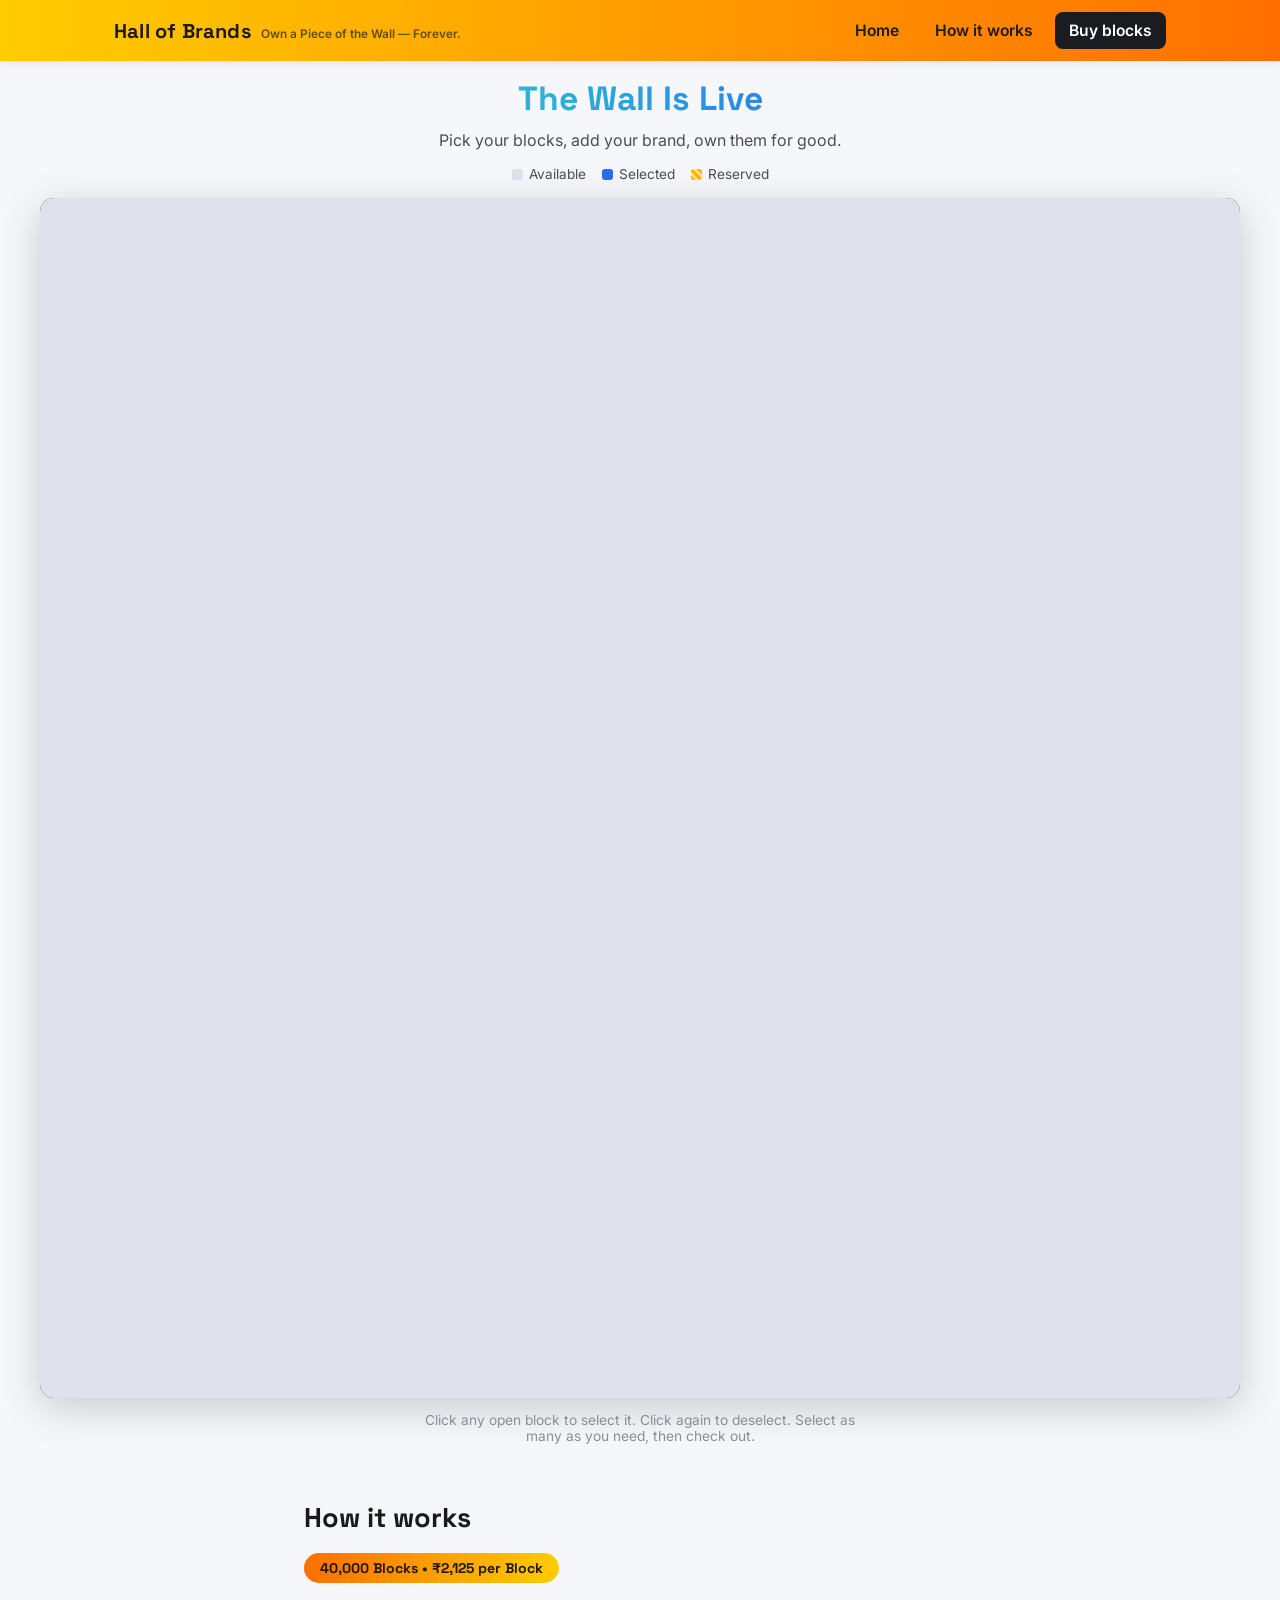
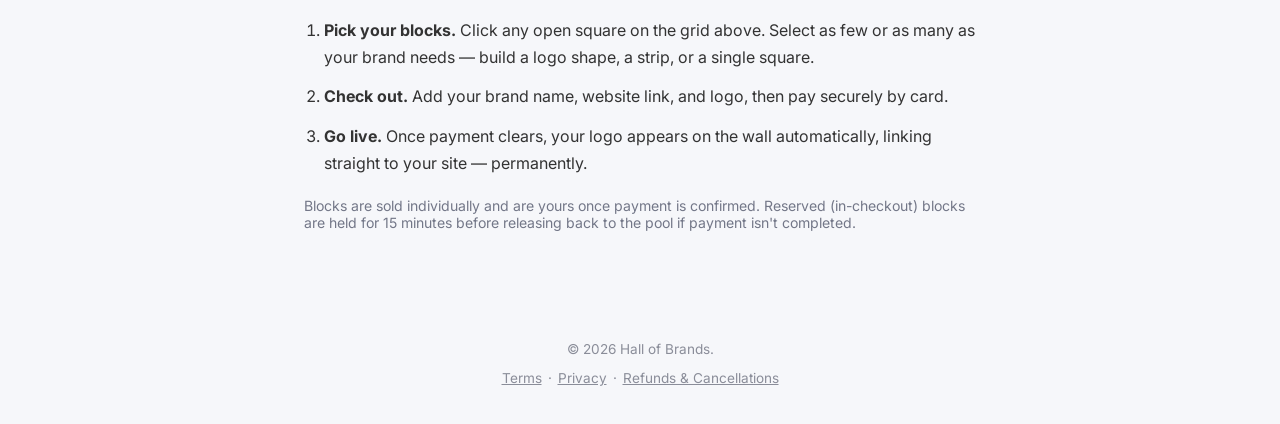
==== index.html @ d47f1f3e "Add files via upload" ====
<!DOCTYPE html>
<html lang="en">
<head>
<meta charset="UTF-8" />
<meta name="viewport" content="width=device-width, initial-scale=1" />
<title>Hall of Brands — Own a Piece of the Wall</title>
<meta name="description" content="1,000,000 pixel blocks. Pick yours, put your brand on them, own them forever." />
<link rel="preconnect" href="https://fonts.googleapis.com">
<link rel="preconnect" href="https://fonts.gstatic.com" crossorigin>
<link href="https://fonts.googleapis.com/css2?family=Space+Grotesk:wght@500;700&family=Inter:wght@400;500;600&display=swap" rel="stylesheet">
<link rel="stylesheet" href="hallofbrands.css?v=15" />
</head>
<body>

  <header class="main-nav">
    <div class="nav-inner">
      <div class="brand-group">
        <a href="#top" class="brand-mark">Hall of Brands</a>
        <span class="nav-tagline">Own a Piece of the Wall — Forever.</span>
      </div>
      <nav aria-label="Primary">
        <a href="#top">Home</a>
        <a href="#how">How it works</a>
        <a href="#grid-stage" class="nav-cta">Buy blocks</a>
      </nav>
    </div>
  </header>

  <main id="top">

    <section class="brand-container">
      <h1 class="main-title">The Wall Is Live</h1>
      <p class="site-tagline">Pick your blocks, add your brand, own them for good.</p>
    </section>

    <section id="grid-stage" class="grid-stage">
      <div class="grid-legend" aria-hidden="true">
        <span><i class="swatch swatch-available"></i>Available</span>
        <span><i class="swatch swatch-selected"></i>Selected</span>
        <span><i class="swatch swatch-pending"></i>Reserved</span>
      </div>

      <div id="grid" role="grid" aria-label="40,000-block pixel grid"></div>

      <p class="grid-hint">Click any open block to select it. Click again to deselect. Select as many as you need, then check out.</p>
    </section>

    <section id="how" class="page-section">
      <h2>How it works</h2>
      <p class="stat-strip">40,000 Blocks &bull; <span id="priceLabel">…</span> per Block</p>
      <ol class="how-steps">
        <li><strong>Pick your blocks.</strong> Click any open square on the grid above. Select as few or as many as your brand needs — build a logo shape, a strip, or a single square.</li>
        <li><strong>Check out.</strong> Add your brand name, website link, and logo, then pay securely by card.</li>
        <li><strong>Go live.</strong> Once payment clears, your logo appears on the wall automatically, linking straight to your site — permanently.</li>
      </ol>
      <p class="fine-print">Blocks are sold individually and are yours once payment is confirmed. Reserved (in-checkout) blocks are held for 15 minutes before releasing back to the pool if payment isn't completed.</p>
    </section>

  </main>

  <footer class="site-footer">
    <p>© <span id="year"></span> Hall of Brands.</p>
    <p class="footer-links">
      <a href="terms.html">Terms</a> &middot;
      <a href="privacy.html">Privacy</a> &middot;
      <a href="refund.html">Refunds &amp; Cancellations</a>
    </p>
  </footer>

  <!-- Sticky selection bar -->
  <div id="selectionBar" class="selection-bar">
    <div class="selection-info">
      <strong id="selCount">0</strong> blocks selected · <span id="selPrice">₹0</span>
    </div>
    <div class="selection-actions">
      <button type="button" id="clearSelection" class="btn btn-ghost">Clear</button>
      <button type="button" id="buySelection" class="btn btn-primary">Buy selected blocks</button>
    </div>
  </div>

  <!-- Checkout modal -->
  <div id="checkoutModal" class="modal" aria-hidden="true">
    <div class="modal-content">
      <button type="button" class="close" aria-label="Close">&times;</button>
      <h2>Claim your blocks</h2>
      <p id="checkoutSummary" class="checkout-summary"></p>
      <form id="checkoutForm" novalidate>
        <label for="brandName">Brand name</label>
        <input type="text" id="brandName" name="brand" required maxlength="80" placeholder="e.g. Mama's Touch" />

        <label for="websiteUrl">Website link</label>
        <input type="url" id="websiteUrl" name="website" required placeholder="https://yourbrand.com" />

        <label for="contactEmail">Email</label>
        <input type="email" id="contactEmail" name="email" required placeholder="you@yourbrand.com" />

        <label for="logoFile">Block image</label>
        <input type="file" id="logoFile" name="logo" accept="image/png,image/jpeg,image/webp,image/svg+xml" required />
        <p class="field-hint">Doesn't have to be a logo — any image works (banner slice, artwork, meme, whatever fits your brand). Square images look best; they'll be cropped to fit your blocks.</p>

        <label for="hoverText">Hover text (optional)</label>
        <input type="text" id="hoverText" name="caption" maxlength="120" placeholder="e.g. Mama's Touch — handmade skincare" />
        <p class="field-hint">Shown as a tooltip when someone hovers over your block. Leave blank to just use your brand name.</p>

        <div id="checkoutError" class="checkout-error" role="alert" hidden></div>

        <button type="submit" class="btn btn-primary btn-block" id="checkoutSubmit">Continue to payment</button>
        <div id="paypalButtonContainer" hidden></div>
      </form>
    </div>
  </div>

  <script src="https://checkout.razorpay.com/v1/checkout.js"></script>
  <script src="hallofbrands.js?v=15"></script>
</body>
</html>
---- hallofbrands.css ----
:root {
  --gold-start: #ffcc00;
  --gold-end: #ff6f00;
  --teal: #30cfd0;
  --blue: #2a6ded;
  --paper: #f6f7fa;
  --ink: #1a1a1a;
  --stage: #1b1c22;
  --available: #dfe2ec;
  --available-hover: #c7ccdc;
  --selected: #2a6ded;
  --sold-shadow: rgba(0,0,0,0.35);
  --radius: 14px;
  --font-display: 'Space Grotesk', 'Segoe UI', Arial, sans-serif;
  --font-body: 'Inter', 'Segoe UI', Arial, sans-serif;
}

* { box-sizing: border-box; }

body {
  margin: 0;
  font-family: var(--font-body);
  background: var(--paper);
  color: var(--ink);
}

#top { scroll-margin-top: 76px; }

/* ---------- Nav ---------- */
.main-nav {
  position: sticky;
  top: 0;
  z-index: 100;
  background: linear-gradient(90deg, var(--gold-start) 0%, var(--gold-end) 100%);
  box-shadow: 0 2px 10px rgba(0,0,0,0.08);
}
.nav-inner {
  max-width: 1100px;
  margin: 0 auto;
  display: flex;
  align-items: center;
  justify-content: space-between;
  padding: 12px 24px;
}
.brand-mark {
  font-family: var(--font-display);
  font-weight: 700;
  font-size: 1.25rem;
  color: #201a06;
  text-decoration: none;
  letter-spacing: 0.2px;
}
.brand-group {
  display: flex;
  align-items: baseline;
  gap: 10px;
}
.nav-tagline {
  font-size: 0.74rem;
  font-weight: 600;
  color: #4a3a08;
  opacity: 0.85;
  white-space: nowrap;
}
.main-nav nav {
  display: flex;
  align-items: center;
  gap: 8px;
}
.main-nav nav a {
  color: #201a06;
  font-weight: 600;
  text-decoration: none;
  font-size: 0.98rem;
  padding: 9px 14px;
  border-radius: 8px;
  transition: background 0.15s;
}
.main-nav nav a:hover,
.main-nav nav a:focus-visible {
  background: rgba(255,255,255,0.45);
}
.main-nav nav a.nav-cta {
  background: #1b1c22;
  color: #fff;
}
.main-nav nav a.nav-cta:hover { background: #33343d; }

/* ---------- Hero ---------- */
.brand-container {
  text-align: center;
  max-width: 560px;
  margin: 16px auto 2px auto;
  padding: 0 20px;
}
.main-title {
  font-family: var(--font-display);
  font-size: 2.1rem;
  font-weight: 700;
  margin: 0 0 8px 0;
  background: linear-gradient(90deg, var(--teal) 0%, var(--blue) 100%);
  -webkit-background-clip: text;
  background-clip: text;
  color: transparent;
}
.site-tagline {
  font-size: 1rem;
  line-height: 1.5;
  color: #4a4d59;
  margin: 0;
}
.stat-strip {
  font-family: var(--font-display);
  font-size: 0.88rem;
  font-weight: 700;
  color: #201a06;
  background: linear-gradient(90deg, var(--gold-end) 0%, var(--gold-start) 100%);
  display: inline-block;
  padding: 6px 16px;
  border-radius: 999px;
  margin: 0 0 18px 0;
}
.grid-stats {
  font-size: 0.85rem;
  color: #8a8d99;
  margin: 8px 0 0 0;
  font-variant-numeric: tabular-nums;
}

/* ---------- Grid stage ---------- */
.grid-stage {
  max-width: 1300px;
  margin: 0 auto 56px auto;
  padding: 12px 20px 0;
  display: flex;
  flex-direction: column;
  align-items: center;
}
.grid-legend {
  display: flex;
  flex-wrap: wrap;
  gap: 16px;
  justify-content: center;
  font-size: 0.85rem;
  color: #4a4d59;
  margin-bottom: 16px;
}
.grid-legend span { display: inline-flex; align-items: center; gap: 6px; }
.swatch {
  display: inline-block;
  width: 11px;
  height: 11px;
  border-radius: 3px;
}
.swatch-available { background: var(--available); }
.swatch-selected { background: var(--selected); }
.swatch-pending { background: repeating-linear-gradient(45deg, #ffb300, #ffb300 3px, #ffe082 3px, #ffe082 6px); }

.grid-hint {
  text-align: center;
  font-size: 0.86rem;
  color: #8a8d99;
  margin: 14px 0 0 0;
  max-width: 440px;
}

/* Seamless, edge-to-edge grid like the original million-dollar-pixel sites —
   no gaps between cells (that's what caused the dark grid-line look), and
   every cell sized as a FRACTION of the container width (1fr) rather than a
   fixed px value. That means the whole grid always fits inside the screen
   width exactly, on any device, with zero horizontal scroll — the same way
   a 1000x1000 image scales to fit a browser window. Vertical scroll to see
   the rest of a very tall square grid is fine; horizontal scroll is not. */
#grid {
  margin: 0 auto;
  display: grid;
  grid-template-columns: repeat(200, 1fr);
  grid-template-rows: repeat(200, 1fr);
  gap: 0;
  width: 100%;
  max-width: 1200px;
  aspect-ratio: 1 / 1;
  background: var(--stage);
  border-radius: var(--radius);
  box-shadow: 0 10px 40px rgba(0,0,0,0.18);
  overflow: hidden; /* clips the corner cells to the container's rounded corners */
}

.cell {
  width: 100%;
  height: 100%;
  background: var(--available);
  cursor: pointer;
}
.cell:hover { filter: brightness(0.93); }
.cell.is-selected { background: var(--selected); }
.cell.is-pending {
  background: repeating-linear-gradient(45deg, #ffb300, #ffb300 3px, #ffe082 3px, #ffe082 6px);
  cursor: not-allowed;
}
.cell.is-sold-wrap {
  display: block;
  width: 100%;
  height: 100%;
  line-height: 0; /* removes the default inline-image gap under the <a> */
}
.cell.is-sold-wrap img {
  width: 100%;
  height: 100%;
  display: block;
  object-fit: cover; /* fills the tile fully, cropping the logo to fit rather than squashing it */
}

/* ---------- How it works ---------- */
.page-section {
  max-width: 720px;
  margin: 0 auto 72px auto;
  padding: 0 24px;
}
.page-section h2 {
  font-family: var(--font-display);
  font-size: 1.7rem;
  color: var(--ink);
  margin-bottom: 18px;
}
.how-steps {
  padding-left: 20px;
  color: #333;
  line-height: 1.7;
}
.how-steps li { margin-bottom: 12px; }
.fine-print {
  font-size: 0.88rem;
  color: #737788;
  margin-top: 20px;
}

.site-footer {
  text-align: center;
  color: #8a8d99;
  font-size: 0.85rem;
  padding: 24px;
}
.footer-links { margin-top: 6px; }
.footer-links a { color: #8a8d99; margin: 0 2px; }

/* ---------- Selection bar ---------- */
.selection-bar {
  position: fixed;
  left: 50%;
  bottom: 20px;
  transform: translate(-50%, 120%);
  opacity: 0;
  pointer-events: none;
  transition: transform 0.2s ease, opacity 0.2s ease;
  background: #1b1c22;
  color: #fff;
  border-radius: 999px;
  padding: 12px 12px 12px 22px;
  display: flex;
  align-items: center;
  gap: 18px;
  box-shadow: 0 10px 30px rgba(0,0,0,0.25);
  z-index: 200;
}
.selection-bar.is-visible {
  transform: translate(-50%, 0);
  opacity: 1;
  pointer-events: auto;
}
.selection-info { font-size: 0.95rem; white-space: nowrap; }
.selection-actions { display: flex; gap: 8px; }

.btn {
  font-family: var(--font-body);
  font-weight: 600;
  font-size: 0.92rem;
  border: none;
  border-radius: 999px;
  padding: 10px 18px;
  cursor: pointer;
}
.btn-primary { background: linear-gradient(90deg, var(--teal), var(--blue)); color: #fff; }
.btn-primary:hover { filter: brightness(1.06); }
.btn-primary:disabled { opacity: 0.6; cursor: not-allowed; }
.btn-ghost { background: rgba(255,255,255,0.12); color: #fff; }
.btn-ghost:hover { background: rgba(255,255,255,0.2); }
.btn-block { width: 100%; margin-top: 18px; border-radius: 10px; padding: 13px; font-size: 1rem; }
#paypalButtonContainer { margin-top: 18px; min-height: 45px; }

/* ---------- Modal ---------- */
.modal {
  display: none;
  position: fixed;
  inset: 0;
  background: rgba(15,15,20,0.55);
  z-index: 300;
  align-items: center;
  justify-content: center;
  padding: 20px;
}
.modal.is-open { display: flex; }
.modal-content {
  background: #fff;
  width: 100%;
  max-width: 420px;
  border-radius: 16px;
  padding: 32px 28px 28px;
  position: relative;
  box-shadow: 0 20px 60px rgba(0,0,0,0.25);
}
.modal-content h2 {
  font-family: var(--font-display);
  margin: 0 0 6px 0;
  font-size: 1.4rem;
}
.checkout-summary { color: #555; font-size: 0.92rem; margin: 0 0 18px 0; }
.close {
  position: absolute;
  top: 14px;
  right: 16px;
  font-size: 1.5rem;
  background: none;
  border: none;
  cursor: pointer;
  color: #444;
  line-height: 1;
}
#checkoutForm label {
  display: block;
  font-size: 0.85rem;
  font-weight: 600;
  margin: 14px 0 6px;
  color: #333;
}
#checkoutForm input {
  width: 100%;
  padding: 10px 12px;
  border: 1px solid #d9dbe3;
  border-radius: 8px;
  font-size: 0.95rem;
  font-family: var(--font-body);
}
#checkoutForm input:focus-visible {
  outline: 2px solid var(--blue);
  outline-offset: 1px;
}
.field-hint { font-size: 0.78rem; color: #888; margin: 6px 0 0; }
.checkout-error {
  margin-top: 14px;
  padding: 10px 12px;
  background: #fdecea;
  border: 1px solid #f4c7c3;
  color: #9c2c22;
  border-radius: 8px;
  font-size: 0.85rem;
}

a:focus-visible,
button:focus-visible,
.cell:focus-visible {
  outline: 2px solid var(--blue);
  outline-offset: 2px;
}

@media (max-width: 900px) {
  .main-title { font-size: 1.8rem; }
  .nav-tagline { display: none; }
}

@media (max-width: 560px) {
  .selection-bar {
    flex-direction: column;
    align-items: stretch;
    width: calc(100% - 32px);
    border-radius: 16px;
    padding: 14px;
  }
  .selection-actions { justify-content: stretch; }
  .selection-actions .btn { flex: 1; }
}

@media (prefers-reduced-motion: reduce) {
  .selection-bar { transition: none; }
}
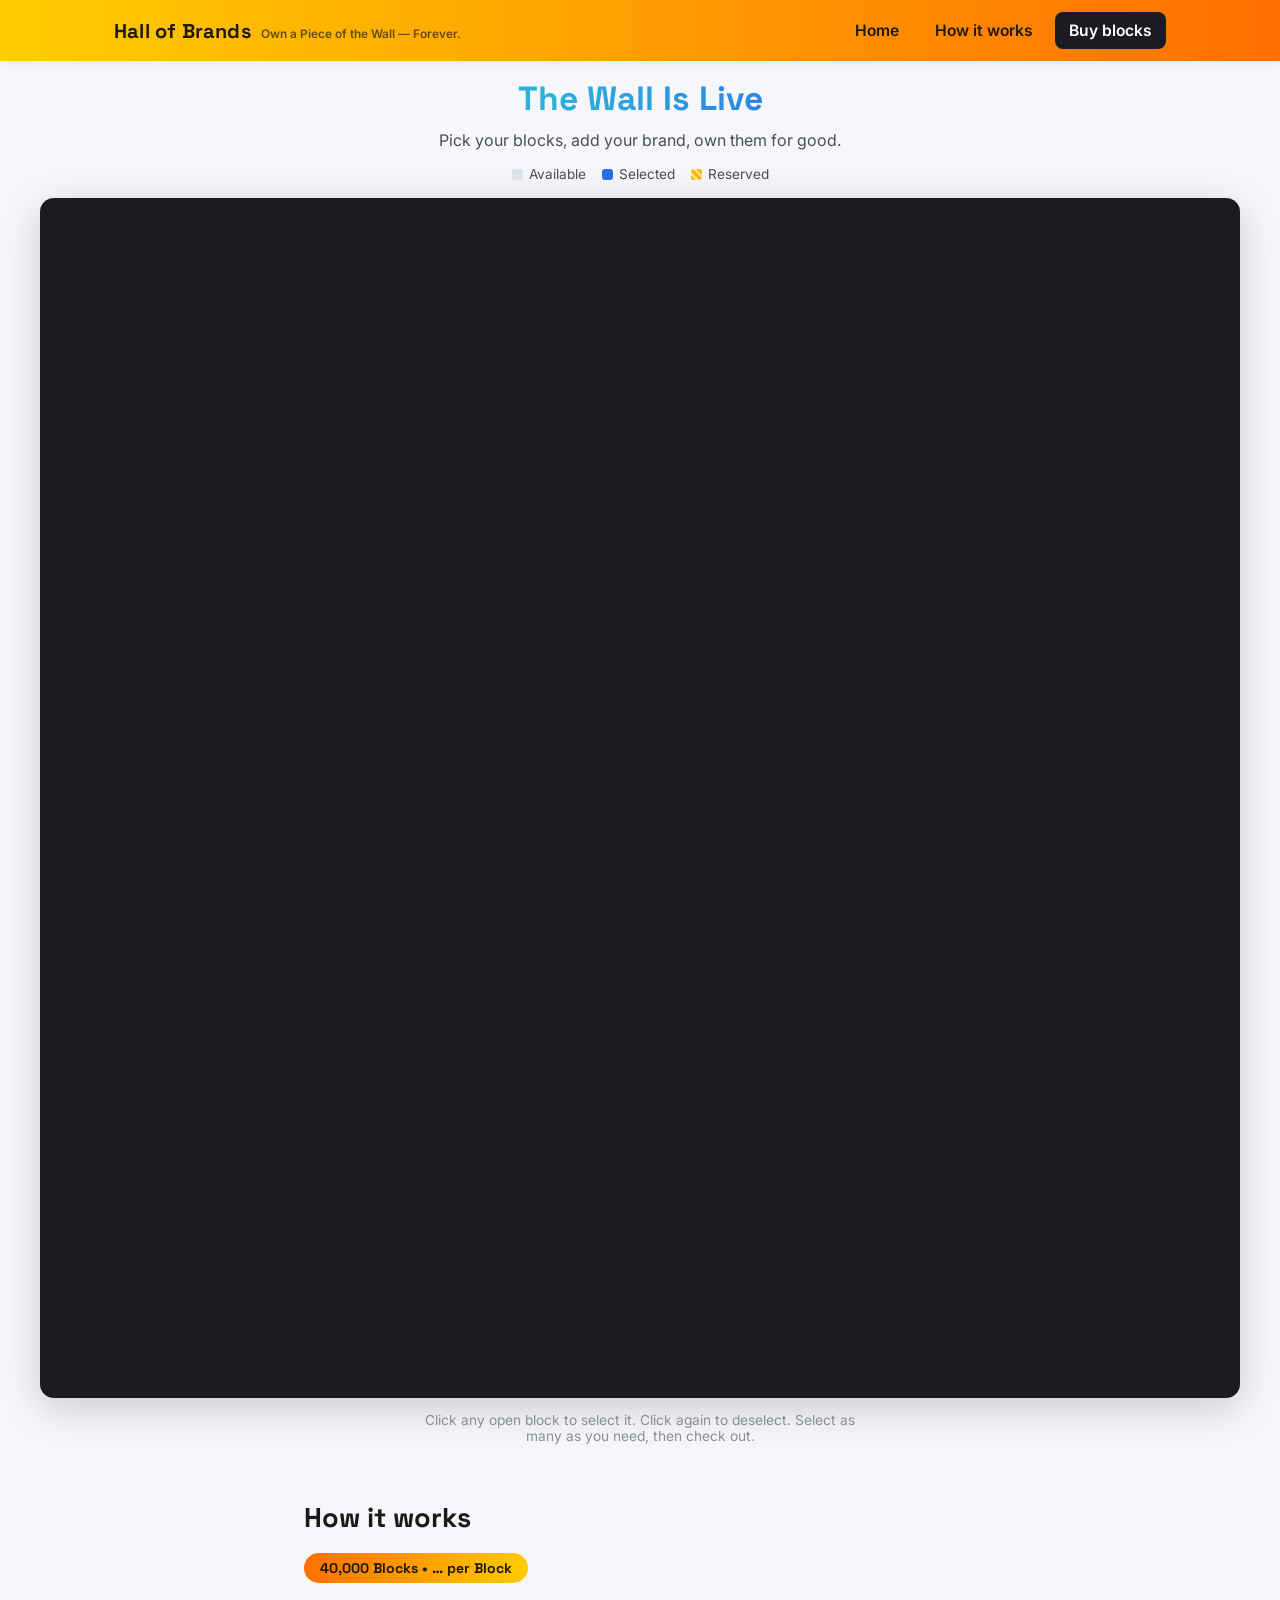
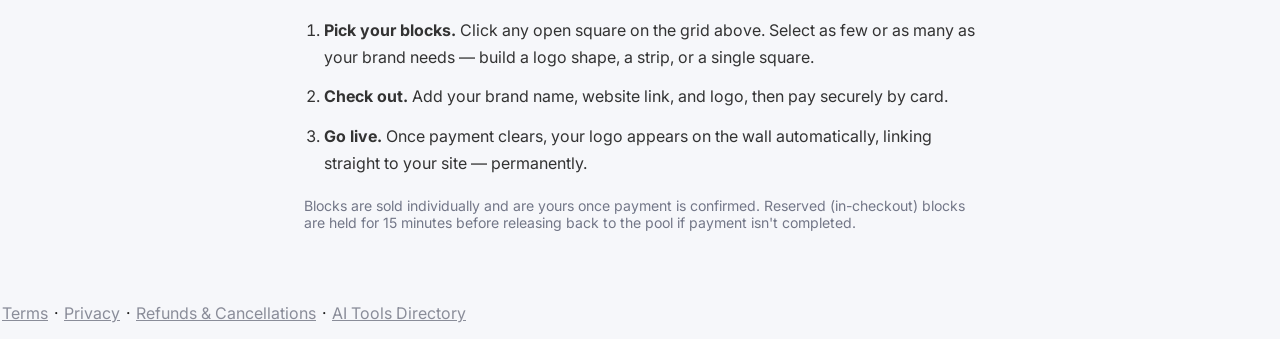
==== commit 362a1483: "Add link to AI Tools Directory in footer" ====
--- a/index.html
+++ b/index.html
@@ -58,13 +58,12 @@
 
   </main>
 
-  <footer class="site-footer">
-    <p>© <span id="year"></span> Hall of Brands.</p>
-    <p class="footer-links">
-      <a href="terms.html">Terms</a> &middot;
-      <a href="privacy.html">Privacy</a> &middot;
-      <a href="refund.html">Refunds &amp; Cancellations</a>
-    </p>
+<p class="footer-links">
+  <a href="terms.html">Terms</a> &middot;
+  <a href="privacy.html">Privacy</a> &middot;
+  <a href="refund.html">Refunds &amp; Cancellations</a> &middot;
+  <a href="https://www.allaidunia.com">AI Tools Directory</a>
+</p>
   </footer>
 
   <!-- Sticky selection bar -->
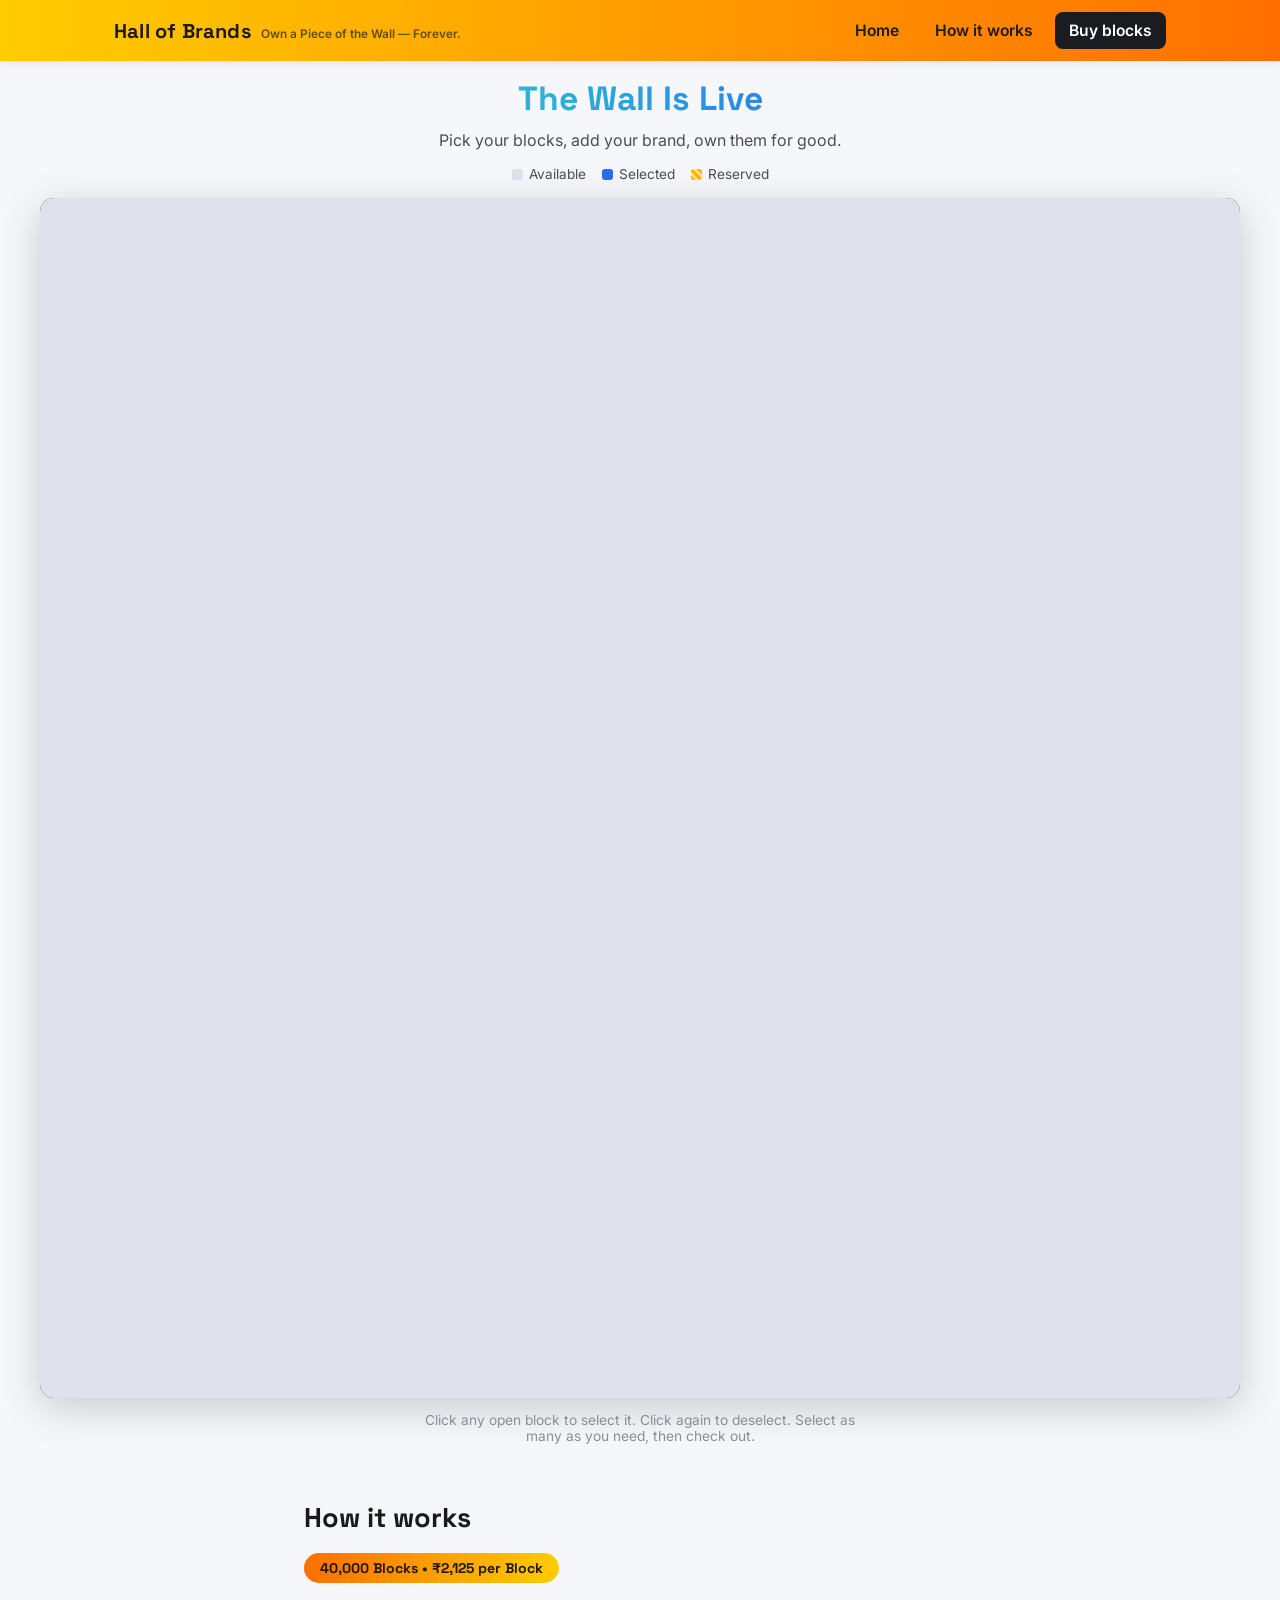
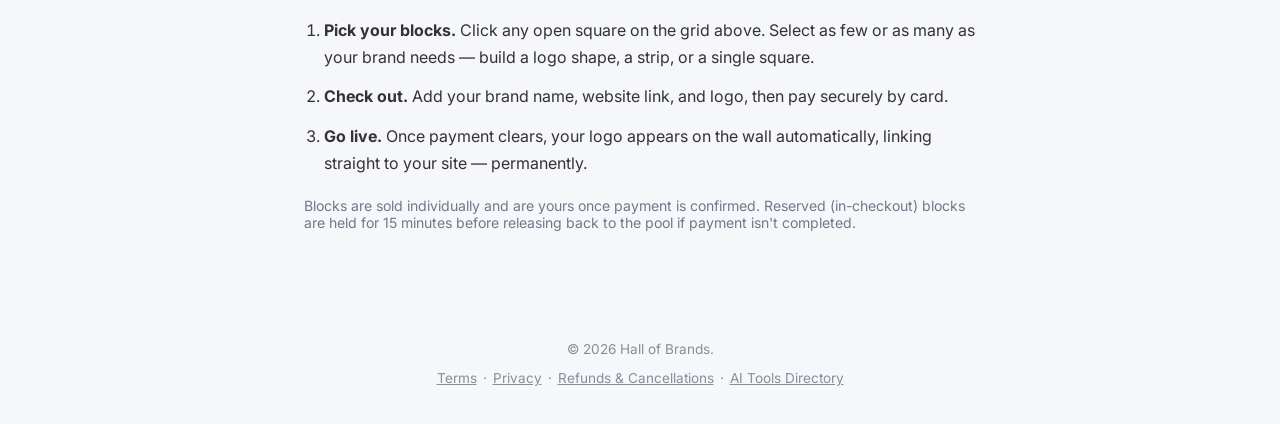
==== commit 85b330fd: "Update CSS and JS file versions in index.html" ====
--- a/index.html
+++ b/index.html
@@ -1,6 +1,15 @@
 <!DOCTYPE html>
 <html lang="en">
 <head>
+<!-- Google tag (gtag.js) -->
+<script async src="https://www.googletagmanager.com/gtag/js?id=G-CM7V5YLDSZ"></script>
+<script>
+  window.dataLayer = window.dataLayer || [];
+  function gtag(){dataLayer.push(arguments);}
+  gtag('js', new Date());
+
+  gtag('config', 'G-CM7V5YLDSZ');
+</script>
 <meta charset="UTF-8" />
 <meta name="viewport" content="width=device-width, initial-scale=1" />
 <title>Hall of Brands — Own a Piece of the Wall</title>
@@ -8,7 +17,7 @@
 <link rel="preconnect" href="https://fonts.googleapis.com">
 <link rel="preconnect" href="https://fonts.gstatic.com" crossorigin>
 <link href="https://fonts.googleapis.com/css2?family=Space+Grotesk:wght@500;700&family=Inter:wght@400;500;600&display=swap" rel="stylesheet">
-<link rel="stylesheet" href="hallofbrands.css?v=15" />
+<link rel="stylesheet" href="hallofbrands.css?v=20" />
 </head>
 <body>
 
@@ -58,12 +67,14 @@
 
   </main>
 
-<p class="footer-links">
-  <a href="terms.html">Terms</a> &middot;
-  <a href="privacy.html">Privacy</a> &middot;
-  <a href="refund.html">Refunds &amp; Cancellations</a> &middot;
-  <a href="https://www.allaidunia.com">AI Tools Directory</a>
-</p>
+  <footer class="site-footer">
+    <p>© <span id="year"></span> Hall of Brands.</p>
+    <p class="footer-links">
+      <a href="terms.html">Terms</a> &middot;
+      <a href="privacy.html">Privacy</a> &middot;
+      <a href="refund.html">Refunds &amp; Cancellations</a> &middot;
+      <a href="https://www.allaidunia.com">AI Tools Directory</a>
+    </p>
   </footer>
 
   <!-- Sticky selection bar -->
@@ -88,7 +99,7 @@
         <input type="text" id="brandName" name="brand" required maxlength="80" placeholder="e.g. Mama's Touch" />
 
         <label for="websiteUrl">Website link</label>
-        <input type="url" id="websiteUrl" name="website" required placeholder="https://yourbrand.com" />
+        <input type="text" id="websiteUrl" name="website" required placeholder="https://yourbrand.com" />
 
         <label for="contactEmail">Email</label>
         <input type="email" id="contactEmail" name="email" required placeholder="you@yourbrand.com" />
@@ -110,6 +121,6 @@
   </div>
 
   <script src="https://checkout.razorpay.com/v1/checkout.js"></script>
-  <script src="hallofbrands.js?v=15"></script>
+  <script src="hallofbrands.js?v=20"></script>
 </body>
 </html>
